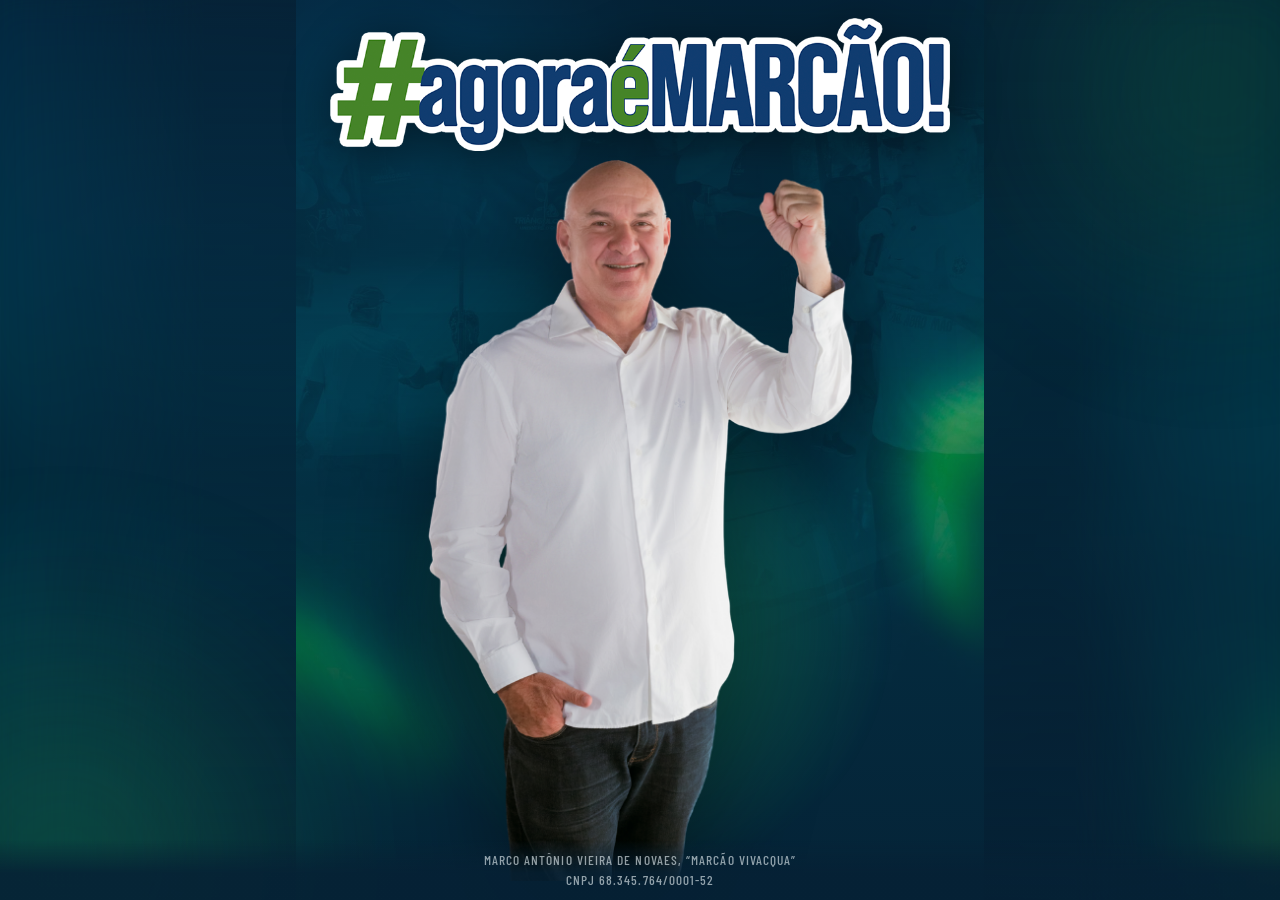
==== index.html @ f7a6cf4f "Site somente imagem: remove textos, fundo em duas camadas e rodapé com CNPJ Co-Authored-By: Claude F" ====
<!DOCTYPE html>
<html lang="pt-BR">
<head>
<meta charset="UTF-8">
<meta name="viewport" content="width=device-width, initial-scale=1, viewport-fit=cover">
<title>Marcão Vivacqua | Sul do Espírito Santo</title>
<meta name="description" content="Página oficial de Marcão Vivacqua — Marco Antônio Vieira de Novaes. Sul do Espírito Santo.">
<meta name="author" content="Marco Antônio Vieira de Novaes">
<meta name="robots" content="index, follow">
<meta name="theme-color" content="#0A2A46">
<link rel="canonical" href="https://www.marcaovivacqua.com.br/">

<!-- Open Graph / WhatsApp -->
<meta property="og:type" content="website">
<meta property="og:locale" content="pt_BR">
<meta property="og:site_name" content="Marcão Vivacqua">
<meta property="og:title" content="#agoraéMARCÃO!">
<meta property="og:description" content="Marcão Vivacqua — Sul do Espírito Santo.">
<meta property="og:url" content="https://www.marcaovivacqua.com.br/">
<meta property="og:image" content="https://www.marcaovivacqua.com.br/img/og-image.jpg">
<meta property="og:image:width" content="1200">
<meta property="og:image:height" content="630">
<meta name="twitter:card" content="summary_large_image">

<link rel="icon" href="img/favicon.png" type="image/png">
<link rel="apple-touch-icon" href="img/favicon.png">
<link rel="manifest" href="site.webmanifest">

<link rel="preconnect" href="https://fonts.googleapis.com">
<link rel="preconnect" href="https://fonts.gstatic.com" crossorigin>
<link href="https://fonts.googleapis.com/css2?family=Barlow+Condensed:wght@500;600;700&display=swap" rel="stylesheet">
<link rel="stylesheet" href="css/style.css">

<script type="application/ld+json">
{
  "@context": "https://schema.org",
  "@type": "Person",
  "name": "Marco Antônio Vieira de Novaes",
  "alternateName": "Marcão Vivacqua",
  "url": "https://www.marcaovivacqua.com.br/",
  "image": "https://www.marcaovivacqua.com.br/img/og-image.jpg",
  "areaServed": "Sul do Espírito Santo, Brasil"
}
</script>
</head>
<body>

<main class="palco">
  <div class="brilho brilho--a" aria-hidden="true"></div>
  <div class="brilho brilho--b" aria-hidden="true"></div>

  <figure class="retrato">
    <img class="retrato__logo" src="img/logo.png" alt="#agoraéMARCÃO!" width="962" height="206">
    <img class="retrato__foto" src="img/marcao.png" alt="Marcão Vivacqua de braço erguido, sorrindo" width="433" height="734">
  </figure>
</main>

<footer class="rodape">
  <p>Marco Antônio Vieira de Novaes, “Marcão Vivacqua”<br>CNPJ 68.345.764/0001-52</p>
</footer>

</body>
</html>
---- css/style.css ----
/* =========================================================
   Marcão Vivacqua — landing page (tela única, sem rolagem)
   Somente imagem + rodapé legal, sem texto na página
   ========================================================= */

:root{
  --azul-900:#062135;
  --azul-800:#0A2A46;
  --azul-600:#143C6B;
  --verde:#3E8E41;
  --verde-luz:#24D06B;
  --claro:#EAF3F7;
  --claro-70:rgba(234,243,247,.72);

  --util:"Barlow Condensed", "Arial Narrow", system-ui, sans-serif;

  --rodape-h:60px;
  --pad-x:clamp(20px, 5vw, 72px);
}

*,*::before,*::after{ box-sizing:border-box; }

html,body{
  height:100%;
  margin:0;
  overflow:hidden;              /* sem rolagem */
  overscroll-behavior:none;
}

body{
  font-family:var(--util);
  color:var(--claro);
  background-color:var(--azul-900);
  -webkit-font-smoothing:antialiased;
}

/* ---------- fundo em duas camadas ----------
   ::before — a própria imagem em cover, borrada: preenche 100% da tela
   ::after  — a montagem nítida dimensionada pela altura (sem zoom estourado),
              com as laterais fundindo na camada borrada via mask */
body::before,
body::after{
  content:"";
  position:fixed;
  inset:0;
  z-index:-1;
  pointer-events:none;
  background-repeat:no-repeat;
}
body::before{
  background-image:
    linear-gradient(180deg, rgba(6,33,53,.72) 0%, rgba(6,33,53,.42) 45%, rgba(6,33,53,.88) 100%),
    url("../img/bg.jpg");
  background-size:auto, cover;
  background-position:center, center top;
  filter:blur(28px) brightness(.9);
  transform:scale(1.08);              /* esconde a franja do blur nas bordas */
}
body::after{
  background-image:
    linear-gradient(180deg, rgba(6,33,53,.72) 0%, rgba(6,33,53,.42) 45%, rgba(6,33,53,.88) 100%),
    url("../img/bg.jpg");
  background-size:auto, auto 118%;
  background-position:center, center top;
  -webkit-mask-image:linear-gradient(90deg, transparent 0%, #000 16%, #000 84%, transparent 100%);
  mask-image:linear-gradient(90deg, transparent 0%, #000 16%, #000 84%, transparent 100%);
}

/* ---------- palco ---------- */
.palco{
  position:relative;
  height:100dvh;
  display:flex;
  justify-content:center;
  padding:0 var(--pad-x) calc(var(--rodape-h) + env(safe-area-inset-bottom));
  overflow:hidden;
}

/* luzes verdes de fundo (eco do material gráfico) */
.brilho{
  position:absolute;
  border-radius:50%;
  filter:blur(90px);
  opacity:.55;
  pointer-events:none;
  z-index:0;
}
.brilho--a{
  width:46vmax; height:46vmax;
  left:-18vmax; bottom:-20vmax;
  background:radial-gradient(circle, rgba(36,208,107,.55) 0%, rgba(36,208,107,0) 70%);
}
.brilho--b{
  width:38vmax; height:38vmax;
  right:-14vmax; top:-12vmax;
  background:radial-gradient(circle, rgba(36,208,107,.42) 0%, rgba(20,60,107,0) 70%);
}

/* ---------- retrato + logo fixada ---------- */
.retrato{
  position:relative;
  z-index:1;
  height:100%;
  width:min(100%, 660px);
  margin:0;
  padding-top:clamp(10px,2vh,24px);
  display:flex;
  flex-direction:column;
  justify-content:flex-end;
  align-items:center;
  min-height:0;
}

.retrato::before{                 /* halo verde atrás do Marcão */
  content:"";
  position:absolute;
  left:50%; bottom:-6%;
  width:min(84%, 520px);
  aspect-ratio:1/1;
  transform:translateX(-50%);
  background:radial-gradient(circle, rgba(36,208,107,.34) 0%, rgba(36,208,107,0) 68%);
  filter:blur(6px);
  z-index:0;
}

.retrato__logo{
  position:relative;
  z-index:2;
  width:min(100%, 620px);
  height:auto;
  margin-bottom:clamp(2px, .8vh, 10px);      /* logo acima da cabeça, sem cobrir o rosto */
  filter:drop-shadow(0 8px 24px rgba(0,0,0,.45));
}

.retrato__foto{
  position:relative;
  z-index:1;
  flex:1 1 auto;
  min-height:0;
  width:auto;
  max-width:100%;
  height:100%;
  object-fit:contain;
  object-position:bottom center;
  transform-origin:bottom center;
  filter:drop-shadow(0 24px 48px rgba(0,0,0,.45));
}

/* Marcão um pouco maior — somente desktop.
   Origem no TOPO: a cabeça fica no lugar (sem entrar embaixo da logo)
   e o corpo cresce para baixo/lados. */
@media (min-width:761px){
  .retrato__foto{ transform:scale(1.06); transform-origin:top center; }
}

/* ---------- rodapé ---------- */
.rodape{
  position:fixed;
  left:0; right:0; bottom:0;
  z-index:3;
  min-height:var(--rodape-h);
  display:flex;
  align-items:center;
  justify-content:center;
  padding:8px var(--pad-x) calc(8px + env(safe-area-inset-bottom));
  background:linear-gradient(180deg, rgba(6,33,53,0) 0%, rgba(6,33,53,.85) 55%);
  text-align:center;
}
.rodape p{
  margin:0;
  font-family:var(--util);
  font-weight:500;
  font-size:clamp(11px,1.05vw,14px);
  line-height:1.5;
  letter-spacing:.08em;
  text-transform:uppercase;
  color:rgba(234,243,247,.62);
}

/* =========================================================
   Responsivo
   ========================================================= */

/* celular */
@media (max-width:760px){
  :root{ --rodape-h:58px; }

  body{ background-position:center top; }

  .palco{ padding-inline:clamp(18px,6vw,32px); }

  .retrato__logo{
    width:min(92%, 360px);
    margin-bottom:clamp(2px,.6vh,8px);
  }
}

/* celular com pouca altura — devolve espaço para a foto */
@media (max-width:760px) and (max-height:760px){
  .retrato{ padding-top:8px; }
  .retrato__logo{ width:min(74%, 290px); margin-bottom:2px; }
}
@media (max-height:480px) and (max-width:900px){
  .retrato__logo{ width:min(70%,300px); }
}

/* telas largas */
@media (min-width:1600px){
  .palco{ max-width:1560px; margin-inline:auto; }
}

/* acessibilidade */
@media (prefers-reduced-motion:reduce){
  *{ transition:none !important; animation:none !important; }
}
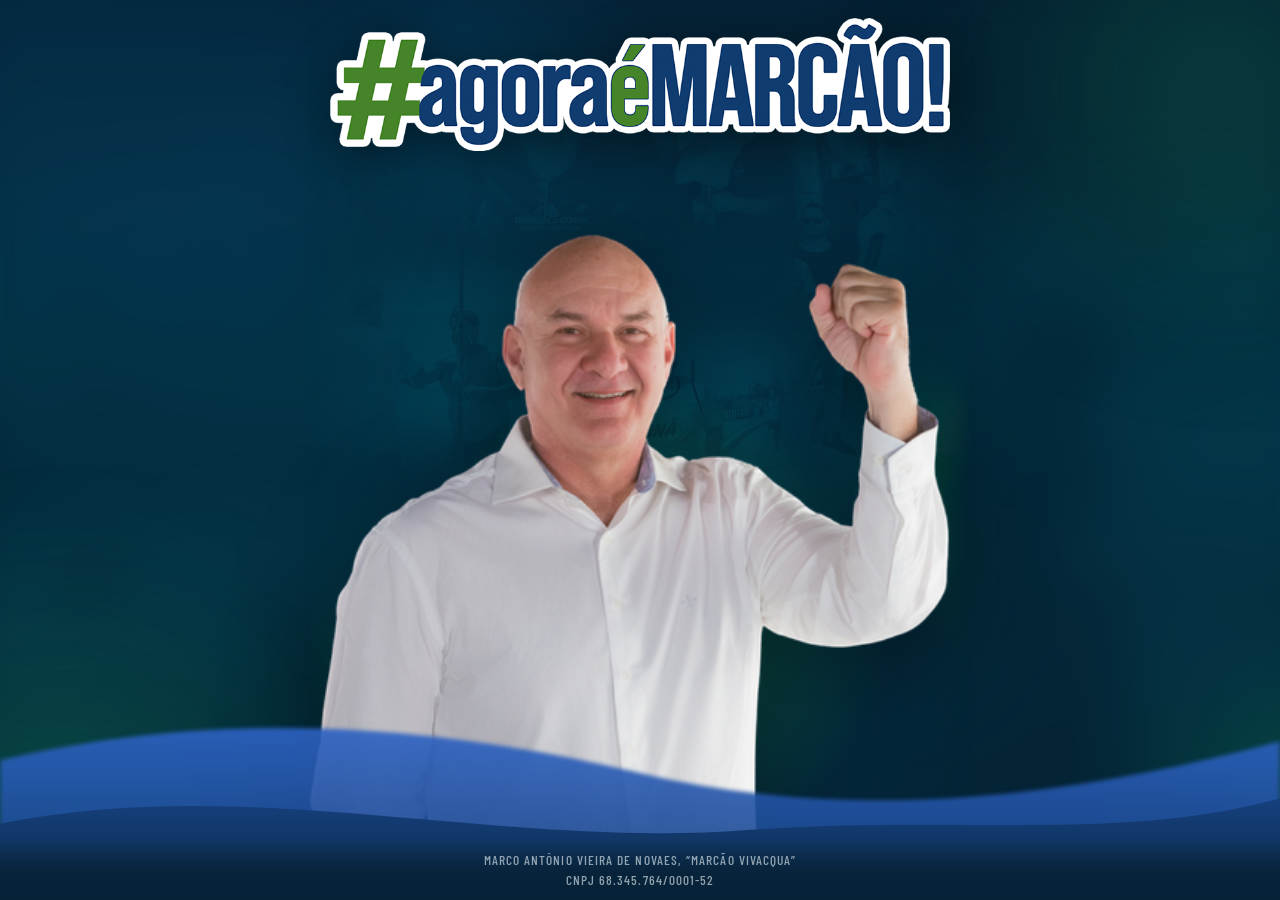
==== commit 4650d348: "Nova foto do Marcao, morrinho azul em SVG, favicon so com o # e og-image em alta qualidade Co-Author" ====
--- a/index.html
+++ b/index.html
@@ -51,8 +51,27 @@
 
   <figure class="retrato">
     <img class="retrato__logo" src="img/logo.png" alt="#agoraéMARCÃO!" width="962" height="206">
-    <img class="retrato__foto" src="img/marcao.png" alt="Marcão Vivacqua de braço erguido, sorrindo" width="433" height="734">
+    <img class="retrato__foto" src="img/marcao.png" alt="Marcão Vivacqua de punho erguido, sorrindo" width="514" height="476">
   </figure>
+
+  <div class="morro" aria-hidden="true">
+    <svg viewBox="0 0 1440 340" preserveAspectRatio="none" focusable="false">
+      <defs>
+        <linearGradient id="morro-tras" x1="0" y1="0" x2="0" y2="1">
+          <stop offset="0" stop-color="#2E63C4"/>
+          <stop offset="1" stop-color="#16407E"/>
+        </linearGradient>
+        <linearGradient id="morro-frente" x1="0" y1="0" x2="0" y2="1">
+          <stop offset="0" stop-color="#16407E"/>
+          <stop offset="1" stop-color="#0A2A46"/>
+        </linearGradient>
+      </defs>
+      <path class="morro__tras" fill="url(#morro-tras)" opacity=".9"
+        d="M0,120 C240,40 480,60 720,140 C960,220 1200,180 1440,90 L1440,340 L0,340 Z"/>
+      <path fill="url(#morro-frente)"
+        d="M0,220 C280,140 560,260 840,230 C1080,205 1260,250 1440,180 L1440,340 L0,340 Z"/>
+    </svg>
+  </div>
 </main>
 
 <footer class="rodape">
--- a/css/style.css
+++ b/css/style.css
@@ -62,8 +62,19 @@
     url("../img/bg.jpg");
   background-size:auto, auto 118%;
   background-position:center, center top;
-  -webkit-mask-image:linear-gradient(90deg, transparent 0%, #000 16%, #000 84%, transparent 100%);
-  mask-image:linear-gradient(90deg, transparent 0%, #000 16%, #000 84%, transparent 100%);
+  /* a imagem nítida (auto 118%) mede ~76.5vh de largura, centrada:
+     bordas em 50% ± 38.2vh — o fade acompanha a borda REAL da imagem,
+     terminando antes dela para nunca mostrar corte seco */
+  -webkit-mask-image:linear-gradient(90deg,
+    transparent calc(50% - 37vh),
+    #000 calc(50% - 22vh),
+    #000 calc(50% + 22vh),
+    transparent calc(50% + 37vh));
+  mask-image:linear-gradient(90deg,
+    transparent calc(50% - 37vh),
+    #000 calc(50% - 22vh),
+    #000 calc(50% + 22vh),
+    transparent calc(50% + 37vh));
 }
 
 /* ---------- palco ---------- */
@@ -101,7 +112,7 @@
   position:relative;
   z-index:1;
   height:100%;
-  width:min(100%, 660px);
+  width:min(100%, 720px);
   margin:0;
   padding-top:clamp(10px,2vh,24px);
   display:flex;
@@ -142,7 +153,6 @@
   height:100%;
   object-fit:contain;
   object-position:bottom center;
-  transform-origin:bottom center;
   filter:drop-shadow(0 24px 48px rgba(0,0,0,.45));
 }
 
@@ -152,6 +162,21 @@
 @media (min-width:761px){
   .retrato__foto{ transform:scale(1.06); transform-origin:top center; }
 }
+
+/* ---------- morrinho azul (na frente da foto, atrás do rodapé) ---------- */
+.morro{
+  position:fixed;
+  left:0; right:0; bottom:0;
+  z-index:2;
+  height:clamp(110px, 24vh, 280px);
+  pointer-events:none;
+}
+.morro svg{
+  display:block;
+  width:100%;
+  height:100%;
+}
+.morro__tras{ filter:blur(3px); }
 
 /* ---------- rodapé ---------- */
 .rodape{
@@ -185,8 +210,6 @@
 @media (max-width:760px){
   :root{ --rodape-h:58px; }
 
-  body{ background-position:center top; }
-
   .palco{ padding-inline:clamp(18px,6vw,32px); }
 
   .retrato__logo{
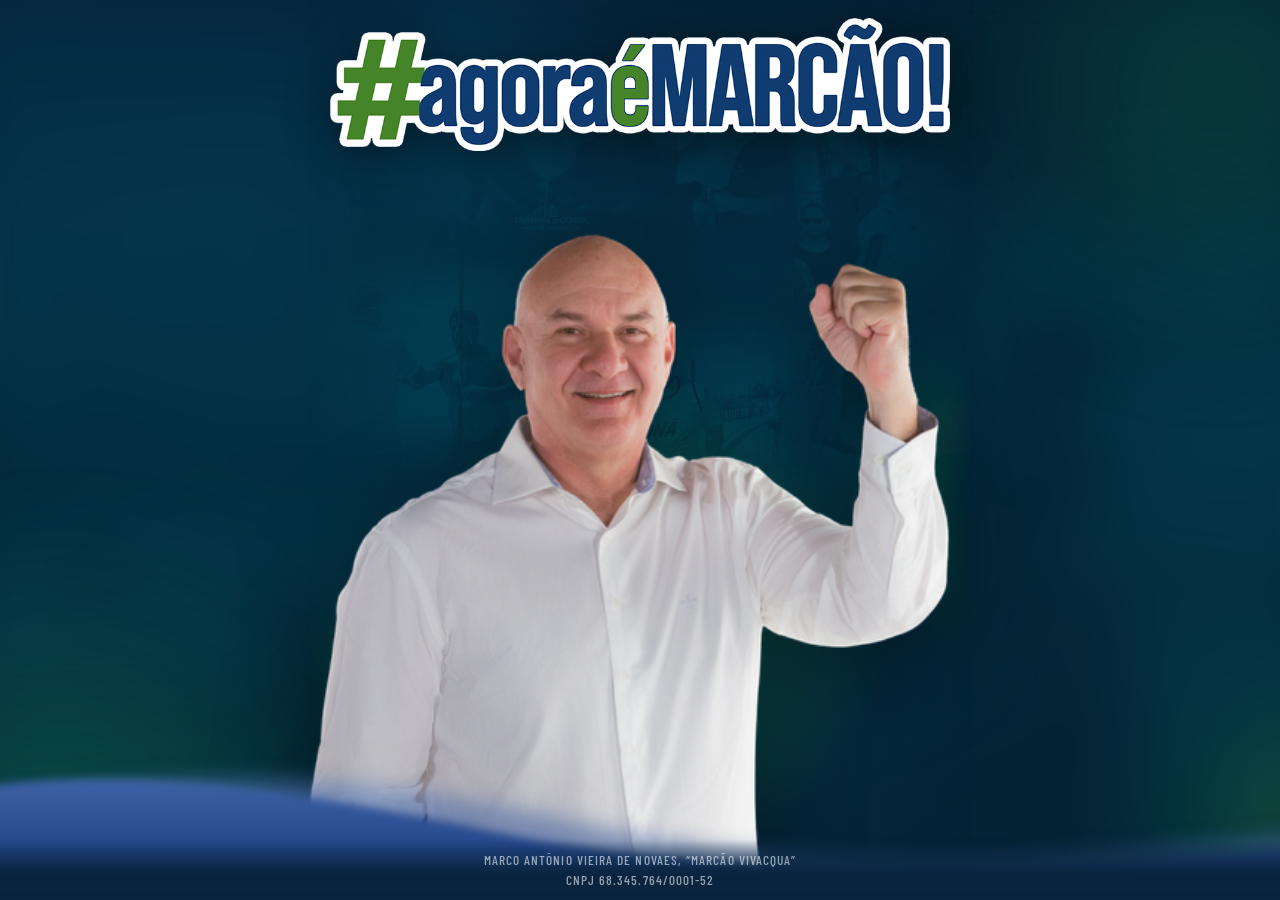
==== commit 9bb6bd2d: "Refaz o morrinho: azul-marinho da referencia, dunas baixas e bordas desfocadas Co-Authored-By: Claud" ====
--- a/index.html
+++ b/index.html
@@ -55,21 +55,22 @@
   </figure>
 
   <div class="morro" aria-hidden="true">
-    <svg viewBox="0 0 1440 340" preserveAspectRatio="none" focusable="false">
+    <svg viewBox="0 0 1440 320" preserveAspectRatio="none" focusable="false">
       <defs>
         <linearGradient id="morro-tras" x1="0" y1="0" x2="0" y2="1">
-          <stop offset="0" stop-color="#2E63C4"/>
-          <stop offset="1" stop-color="#16407E"/>
+          <stop offset="0" stop-color="#5A7CBD"/>
+          <stop offset="1" stop-color="#27437F"/>
         </linearGradient>
         <linearGradient id="morro-frente" x1="0" y1="0" x2="0" y2="1">
-          <stop offset="0" stop-color="#16407E"/>
-          <stop offset="1" stop-color="#0A2A46"/>
+          <stop offset="0" stop-color="#3F63A6"/>
+          <stop offset=".55" stop-color="#24468A"/>
+          <stop offset="1" stop-color="#1B2F5E"/>
         </linearGradient>
       </defs>
-      <path class="morro__tras" fill="url(#morro-tras)" opacity=".9"
-        d="M0,120 C240,40 480,60 720,140 C960,220 1200,180 1440,90 L1440,340 L0,340 Z"/>
-      <path fill="url(#morro-frente)"
-        d="M0,220 C280,140 560,260 840,230 C1080,205 1260,250 1440,180 L1440,340 L0,340 Z"/>
+      <path class="morro__tras" fill="url(#morro-tras)" opacity=".55"
+        d="M0,150 C220,70 420,90 640,170 C900,265 1150,245 1440,190 L1440,320 L0,320 Z"/>
+      <path class="morro__frente" fill="url(#morro-frente)"
+        d="M0,115 C180,78 340,118 560,190 C820,275 1120,262 1440,225 L1440,320 L0,320 Z"/>
     </svg>
   </div>
 </main>
--- a/css/style.css
+++ b/css/style.css
@@ -168,15 +168,18 @@
   position:fixed;
   left:0; right:0; bottom:0;
   z-index:2;
-  height:clamp(110px, 24vh, 280px);
+  height:clamp(90px, 20vh, 230px);
   pointer-events:none;
+  overflow:hidden;
 }
 .morro svg{
   display:block;
-  width:100%;
-  height:100%;
-}
-.morro__tras{ filter:blur(3px); }
+  width:104%;                 /* sobra para o blur não revelar as bordas */
+  height:104%;
+  margin-left:-2%;
+}
+.morro__tras{ filter:blur(16px); }
+.morro__frente{ filter:blur(7px); }
 
 /* ---------- rodapé ---------- */
 .rodape{
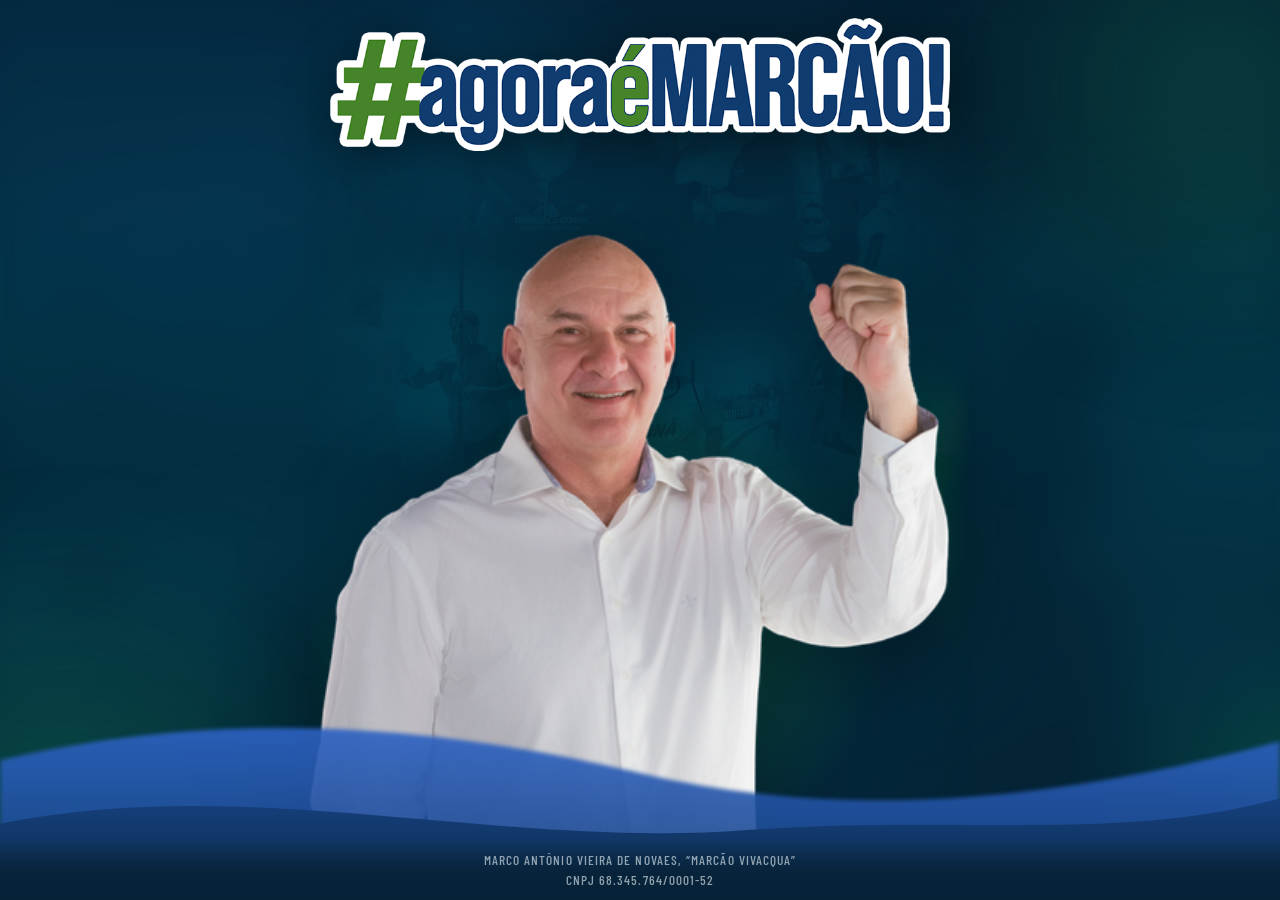
==== commit 932b66fa: "Mobile: logo maior e mais abaixo; restaura a onda original; og-image atualizada Co-Authored-By: Clau" ====
--- a/index.html
+++ b/index.html
@@ -55,22 +55,21 @@
   </figure>
 
   <div class="morro" aria-hidden="true">
-    <svg viewBox="0 0 1440 320" preserveAspectRatio="none" focusable="false">
+    <svg viewBox="0 0 1440 340" preserveAspectRatio="none" focusable="false">
       <defs>
         <linearGradient id="morro-tras" x1="0" y1="0" x2="0" y2="1">
-          <stop offset="0" stop-color="#5A7CBD"/>
-          <stop offset="1" stop-color="#27437F"/>
+          <stop offset="0" stop-color="#2E63C4"/>
+          <stop offset="1" stop-color="#16407E"/>
         </linearGradient>
         <linearGradient id="morro-frente" x1="0" y1="0" x2="0" y2="1">
-          <stop offset="0" stop-color="#3F63A6"/>
-          <stop offset=".55" stop-color="#24468A"/>
-          <stop offset="1" stop-color="#1B2F5E"/>
+          <stop offset="0" stop-color="#16407E"/>
+          <stop offset="1" stop-color="#0A2A46"/>
         </linearGradient>
       </defs>
-      <path class="morro__tras" fill="url(#morro-tras)" opacity=".55"
-        d="M0,150 C220,70 420,90 640,170 C900,265 1150,245 1440,190 L1440,320 L0,320 Z"/>
+      <path class="morro__tras" fill="url(#morro-tras)" opacity=".9"
+        d="M0,120 C240,40 480,60 720,140 C960,220 1200,180 1440,90 L1440,340 L0,340 Z"/>
       <path class="morro__frente" fill="url(#morro-frente)"
-        d="M0,115 C180,78 340,118 560,190 C820,275 1120,262 1440,225 L1440,320 L0,320 Z"/>
+        d="M0,220 C280,140 560,260 840,230 C1080,205 1260,250 1440,180 L1440,340 L0,340 Z"/>
     </svg>
   </div>
 </main>
--- a/css/style.css
+++ b/css/style.css
@@ -168,18 +168,15 @@
   position:fixed;
   left:0; right:0; bottom:0;
   z-index:2;
-  height:clamp(90px, 20vh, 230px);
+  height:clamp(110px, 24vh, 280px);
   pointer-events:none;
-  overflow:hidden;
 }
 .morro svg{
   display:block;
-  width:104%;                 /* sobra para o blur não revelar as bordas */
-  height:104%;
-  margin-left:-2%;
-}
-.morro__tras{ filter:blur(16px); }
-.morro__frente{ filter:blur(7px); }
+  width:100%;
+  height:100%;
+}
+.morro__tras{ filter:blur(3px); }
 
 /* ---------- rodapé ---------- */
 .rodape{
@@ -215,16 +212,18 @@
 
   .palco{ padding-inline:clamp(18px,6vw,32px); }
 
+  .retrato{ padding-top:clamp(44px, 9vh, 96px); }   /* desce a logo do topo */
+
   .retrato__logo{
-    width:min(92%, 360px);
+    width:min(100%, 420px);
     margin-bottom:clamp(2px,.6vh,8px);
   }
 }
 
 /* celular com pouca altura — devolve espaço para a foto */
 @media (max-width:760px) and (max-height:760px){
-  .retrato{ padding-top:8px; }
-  .retrato__logo{ width:min(74%, 290px); margin-bottom:2px; }
+  .retrato{ padding-top:clamp(24px, 5vh, 48px); }
+  .retrato__logo{ width:min(86%, 340px); margin-bottom:2px; }
 }
 @media (max-height:480px) and (max-width:900px){
   .retrato__logo{ width:min(70%,300px); }
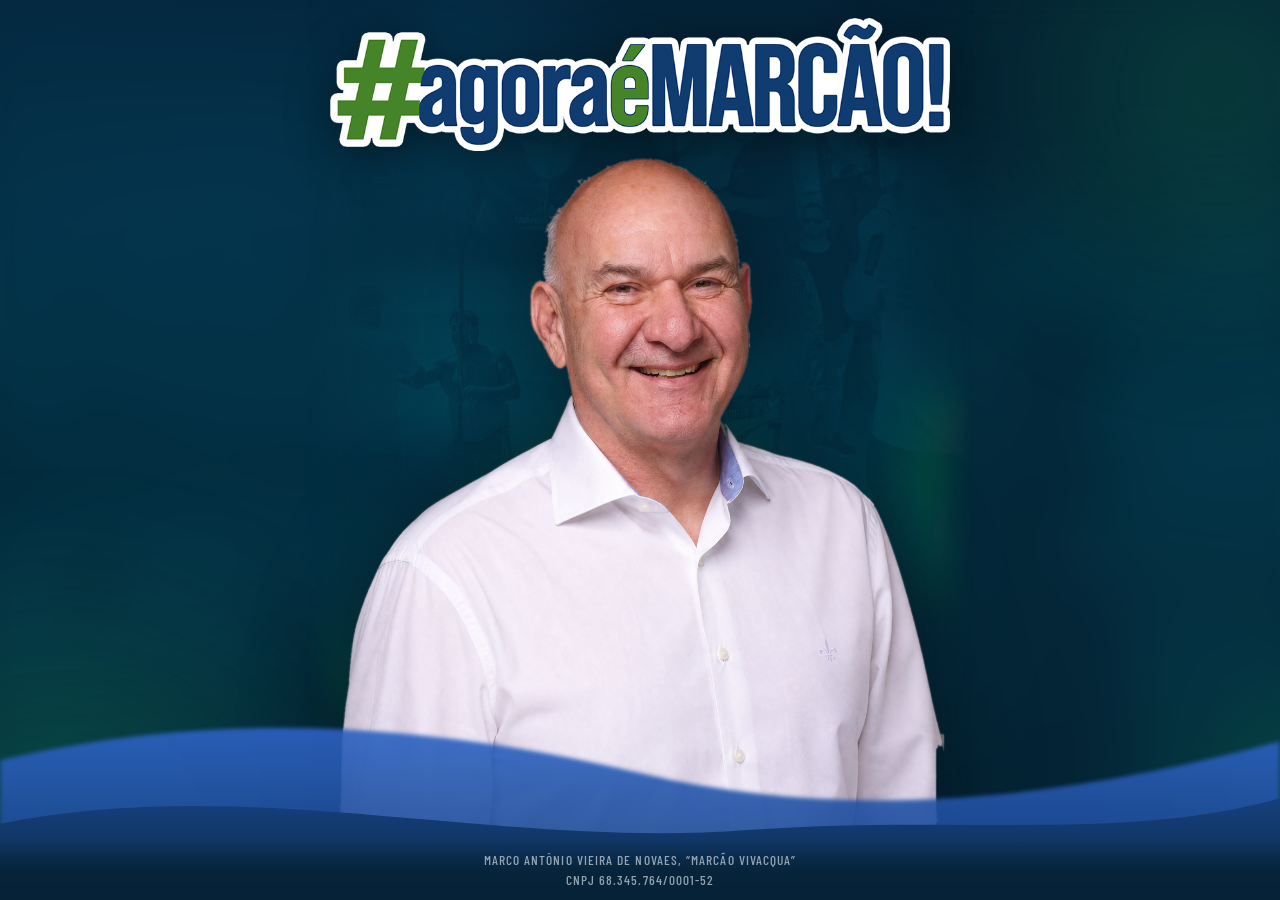
==== commit ab6feb50: "Nova foto do Marcao (recorte do original em alta), mobile com logo mais abaixo e foto maior Co-Autho" ====
--- a/index.html
+++ b/index.html
@@ -51,7 +51,7 @@
 
   <figure class="retrato">
     <img class="retrato__logo" src="img/logo.png" alt="#agoraéMARCÃO!" width="962" height="206">
-    <img class="retrato__foto" src="img/marcao.png" alt="Marcão Vivacqua de punho erguido, sorrindo" width="514" height="476">
+    <img class="retrato__foto" src="img/marcao.png" alt="Marcão Vivacqua sorrindo, de camisa branca" width="1123" height="1334">
   </figure>
 
   <div class="morro" aria-hidden="true">
--- a/css/style.css
+++ b/css/style.css
@@ -212,12 +212,15 @@
 
   .palco{ padding-inline:clamp(18px,6vw,32px); }
 
-  .retrato{ padding-top:clamp(44px, 9vh, 96px); }   /* desce a logo do topo */
+  .retrato{ padding-top:clamp(64px, 12vh, 128px); }  /* desce a logo do topo */
 
   .retrato__logo{
     width:min(100%, 420px);
     margin-bottom:clamp(2px,.6vh,8px);
   }
+
+  /* foto um pouco mais para cima (a base fica coberta pelo morrinho) */
+  .retrato__foto{ transform:translateY(clamp(-44px, -4.5vh, -18px)); }
 }
 
 /* celular com pouca altura — devolve espaço para a foto */
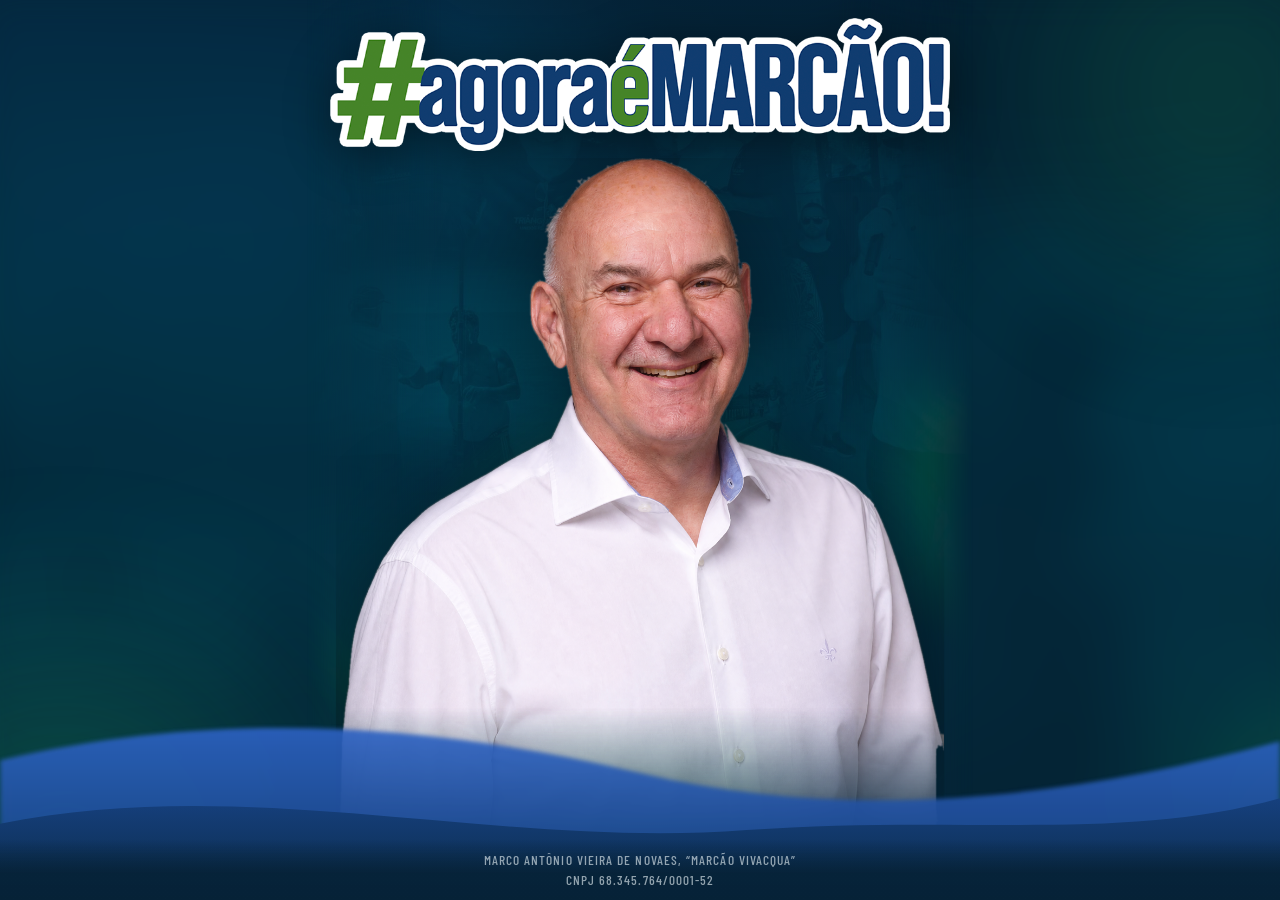
==== commit 290fd9cd: "Adiciona meta tag de verificacao de dominio da Meta Co-Authored-By: Claude Opus 5 (1M context) <nore" ====
--- a/index.html
+++ b/index.html
@@ -8,6 +8,7 @@
 <meta name="author" content="Marco Antônio Vieira de Novaes">
 <meta name="robots" content="index, follow">
 <meta name="theme-color" content="#0A2A46">
+<meta name="facebook-domain-verification" content="md2b95bollm2esa8lv1aw7f4t3zzvy">
 <link rel="canonical" href="https://www.marcaovivacqua.com.br/">
 
 <!-- Open Graph / WhatsApp -->
--- a/css/style.css
+++ b/css/style.css
@@ -154,6 +154,9 @@
   object-fit:contain;
   object-position:bottom center;
   filter:drop-shadow(0 24px 48px rgba(0,0,0,.45));
+  /* dissolve a base da foto antes da onda — sem linha de corte visível */
+  -webkit-mask-image:linear-gradient(180deg, #000 76%, rgba(0,0,0,0) 96%);
+  mask-image:linear-gradient(180deg, #000 76%, rgba(0,0,0,0) 96%);
 }
 
 /* Marcão um pouco maior — somente desktop.
